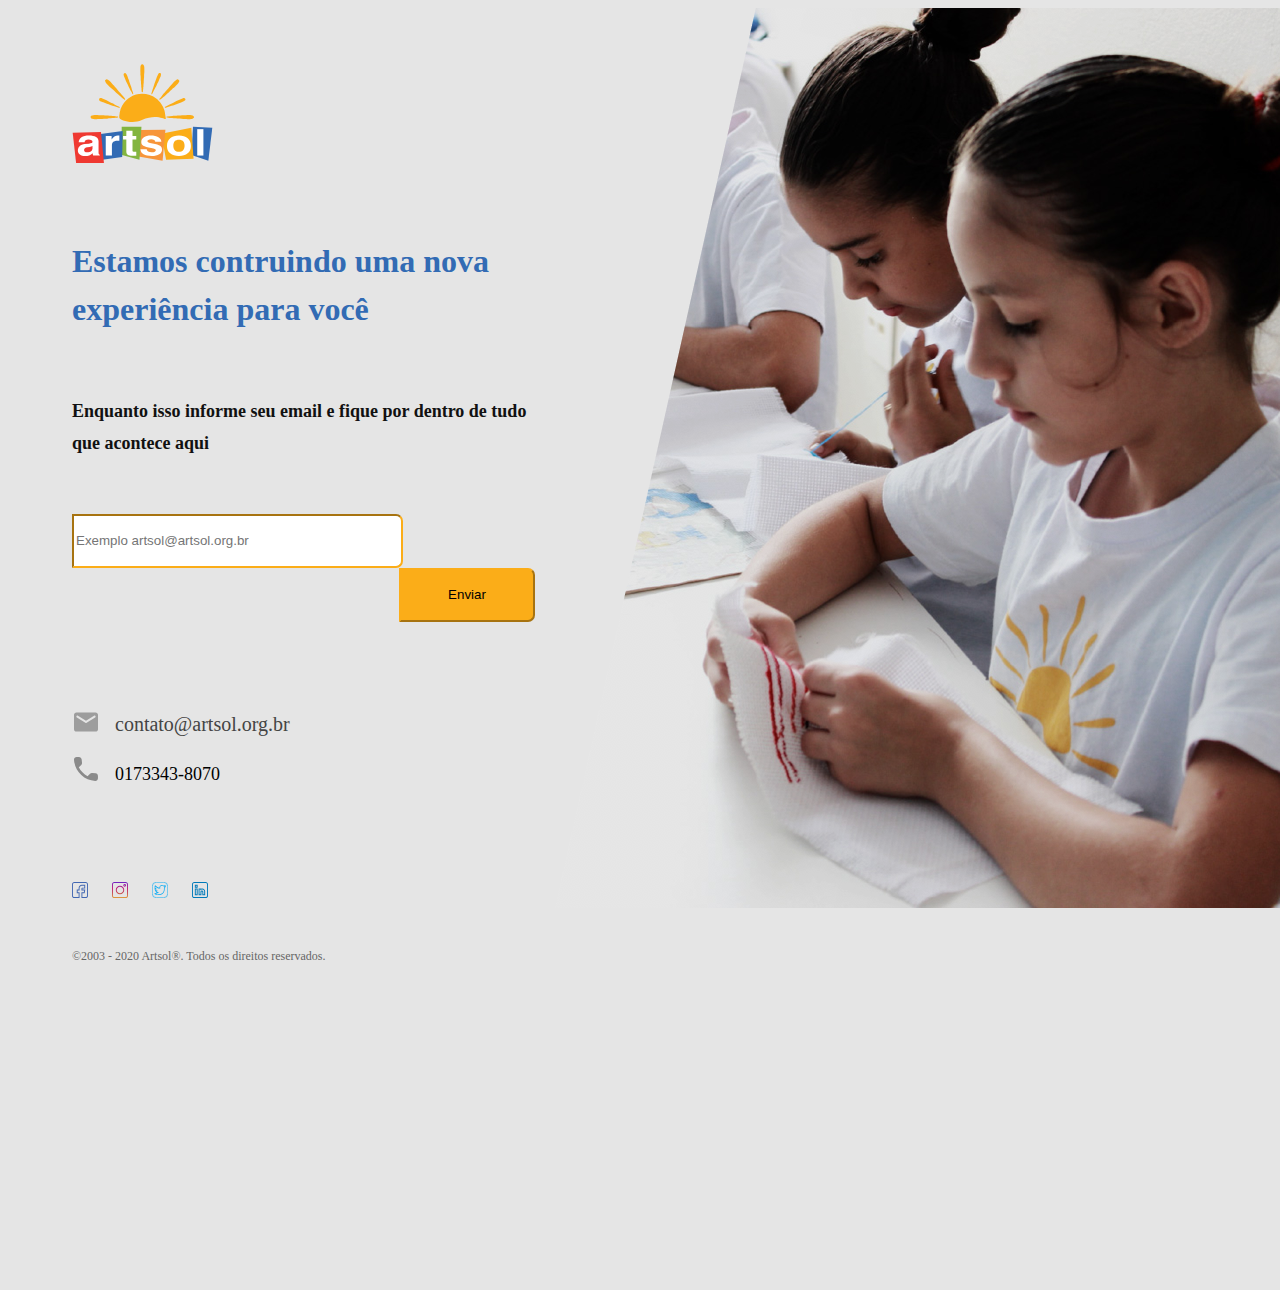
==== artsol.html @ d3861a07 "Add files via upload" ====
﻿<!DOCTYPE html>

<html lang="br" xmlns="http://www.w3.org/1999/xhtml">
<head>
    <meta charset="utf-8" />
    <title>Artsol</title>
    <link  rel="stylesheet" href="style.css"></link>
</head>

<body id="img-6845" >
    
    <div id="group">
        <span >
            <img id="logomarcaoficialsite"src="logomarcaoficialsite.svg">
        </span>
    </div>
    
    <h1>Estamos contruindo uma nova experiência para você</h1>
    
    <h2>Enquanto isso informe seu email e fique por dentro de tudo que acontece aqui</h2>
    
    <div id="field-email-enable">
    
        <input type="email" id="field-buttom" name="field-buttom" placeholder="Exemplo artsol@artsol.org.br">        
    
        <button type="button" id="cta" name="cta">Enviar</button>
    
    </div>

    
    
<footer class="roda-pe">
    
    <div id="contact"> 
        <img src="icon_communication_email_24px.svg" id="icon-email-gray">
        <p id="contato-artsol-org-b">contato@artsol.org.br</p>
        
        <img src="icon_communication_call_24px.svg" id="icon-phone-gray">
        <p id="phone">0173343-8070</p>
    </div>
    
    <div id="social-media-icons">
        <img src="icon_facebook_color.svg" id="facebook" name="facebook" alt="facebook"><a href="facebook"></a>
        <img src="icon.instagram_color.svg" id="instagram" name="instagram" alt="instagram"><a href="instagram"></a>
        <img src="icon_twitter_color.svg" id="twitter" name="twitter" alt="twitter"><a href="twitter"></a>
        <img src="icon_linkedin_color.svg" id="linkedin" name="linkedin" alt="linkedin"><a href="linkedin"></a>
    </div>
    
    <div id="artsol">
        <p >&copy2003 - 2020 Artsol&reg. Todos os direitos reservados.</p>
    </div>
    
</footer>
        
</body>
</html>
---- style.css ----
﻿body{
background-image: url("newsletter_img.png");
background-repeat: no-repeat;
background-position: right ;
height: 902px;
width: 1226px;
background-color: rgba(0,0,0,0.1);
}

  #img-6845 {
  height: 900px;
  width: 728px;*/
}

  #group {
  height: 120px;
  width: 168px;
  padding:56px 1048px  32px 64px;
  }

  #logomarcaoficialsite {
    font-family: fontawesome;
    text-decoration: none;
    line-height: 1;
    -webkit-font-smoothing: antialiased;
    -moz-osx-font-smoothing: grayscale;
    font-size: 37px;
    letter-spacing: 3px;
    color: #555555;
    display: block;
    position: absolute;
    }
    
 h1 {
  height: 96px;
  width: 562px;
  color: #326BB4;
  font-family: Montserrat;
  font-size: 32px;
  font-weight: 600;
  letter-spacing: 0;
  line-height: 48px;
  padding: 0px 657px 0px 64px;
}

h2 {
  height: 64px;
  width: 463px;
  color: #111111;
  font-family: Montserrat;
  font-size: 18px;
  letter-spacing: 0;
  line-height: 32px;
  padding: 40px 753px 40px 64px;
}

#field-email-enable {
  height: 48px;
  width: 463px;
  padding: 0px 0px 0px 64px;
}

#field-buttom {
  height: 48px;
  width: 323px;
  border-radius: 0 7px 7px 0;
  border-color:#FBAD18;
}

#cta {
  height: 54px;
  width: 136px;
  float: right;
  border-radius: 0 7px 7px 0;
  border-color:#FBAD18;
  background-color: #FBAD18;

}

.roda-pe{
height: 728px;
width: 327;
margin: 0px 0px 0px 0px;
border: none;
padding: 0px 0px 0px 0px;
}

#contact {
  height: 120px;
  width: 300px;
  padding: 146px 26px 0px 64px;
}

#contato-artsol-org-b {
  color: #444444;
  font-family: Montserrat;
  font-size: 20px;
  border-radiuns: 1px solid;
  margin: 4px 4px 4px 16px;
  padding: 1px 4px 8px 16px;
  
}

#icon-email-gray {
  height: 24px;
  width: 24px;
  opacity: 0.75;
  float: left;
  margin: 1px 1px 1px 1px;
  padding: 1px 16px 1px 1px;
 }

#icon-phone-gray {
  height: 24px;
  width: 24px;
  border-radiuns: 1px solid;
  float: left;
  margin: 1px 1px 1px 1px;
  padding: 8px 16px 1px 1px;
}

#phone {
    font-size: 18px;
  border-radiuns: 1px solid;
  margin: 1px 1px 1px 1px;
  padding: 16px 1px 8px 8px;
}

#social-media-icons {
  height: 18px;
  width: 144px;
  padding: 54px 0px 0px 64px;
}

#facebook{
padding: 0px 20px 0px 0px;
}

#twitter{
padding: 0px 20px 0px 20px;
}

#artsol {
  height: 14px;
  width: 286px;
  color: #666666;
  font-family: "Helvetica Neue";
  font-size: 12px;
  letter-spacing: 0;
  line-height: 14px;
  padding: 37px 830px 0px 64px;
}
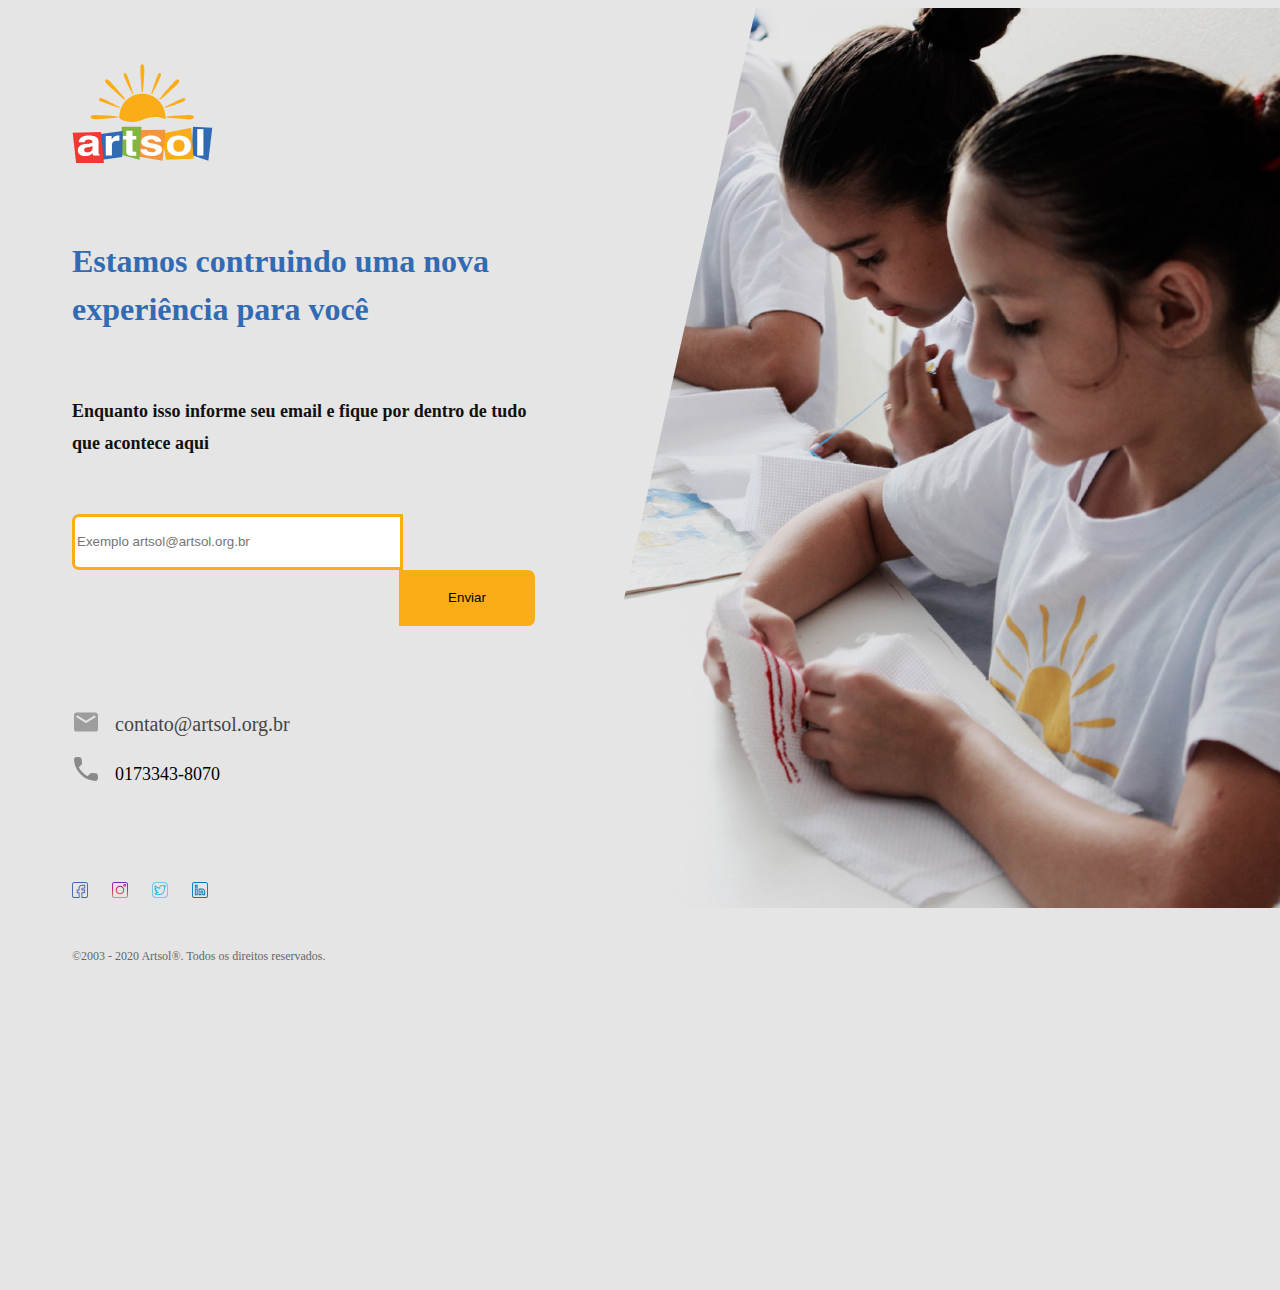
==== commit 02331bb5: "1" ====
--- a/artsol.html
+++ b/artsol.html
@@ -1,9 +1,14 @@
 ﻿<!DOCTYPE html>
 
-<html lang="br" xmlns="http://www.w3.org/1999/xhtml">
+<html lang="pt-br" xmlns="http://www.w3.org/1999/xhtml">
 <head>
     <meta charset="utf-8" />
+	<meta name="viewport" content="width=device-width">
     <title>Artsol</title>
+	
+	<script src="https://code.jquery.com/jquery-3.3.1.slim.min.js"></script>
+	<script src="https://cdnjs.cloudflare.com/ajax/libs/popper.js/1.14.3/umd/popper.min.js"></script>
+	<script src="https://stackpath.bootstrapcdn.com/bootstrap/4.1.1/js/bootstrap.min.js"></script>
     <link  rel="stylesheet" href="style.css"></link>
 </head>
 
@@ -19,15 +24,17 @@
     
     <h2>Enquanto isso informe seu email e fique por dentro de tudo que acontece aqui</h2>
     
-    <div id="field-email-enable">
+    <form id="fieldEmailEnable">
     
-        <input type="email" id="field-buttom" name="field-buttom" placeholder="Exemplo artsol@artsol.org.br">        
+        <input type="email" id="field-buttom" name="fieldButtom" placeholder="Exemplo artsol@artsol.org.br">        
     
-        <button type="button" id="cta" name="cta">Enviar</button>
+        <button type="submit" id="cta" name="cta">Enviar</button>
     
-    </div>
+    </form>
 
-    
+    <div class="mt-3" id="resposta">
+		
+	</div>
     
 <footer class="roda-pe">
     
@@ -51,6 +58,7 @@
     </div>
     
 </footer>
-        
+
+<script src="artsol.js"></script>
 </body>
 </html>--- a/style.css
+++ b/style.css
@@ -54,7 +54,7 @@
   padding: 40px 753px 40px 64px;
 }
 
-#field-email-enable {
+#fieldEmailEnable {
   height: 48px;
   width: 463px;
   padding: 0px 0px 0px 64px;
@@ -62,15 +62,17 @@
 
 #field-buttom {
   height: 48px;
-  width: 323px;
-  border-radius: 0 7px 7px 0;
+  width: 321px;
+  border:solid;
+  border-radius: 7px 0px 0px 7px;
   border-color:#FBAD18;
 }
 
 #cta {
-  height: 54px;
+  height: 56px;
   width: 136px;
   float: right;
+  border:solid;
   border-radius: 0 7px 7px 0;
   border-color:#FBAD18;
   background-color: #FBAD18;
